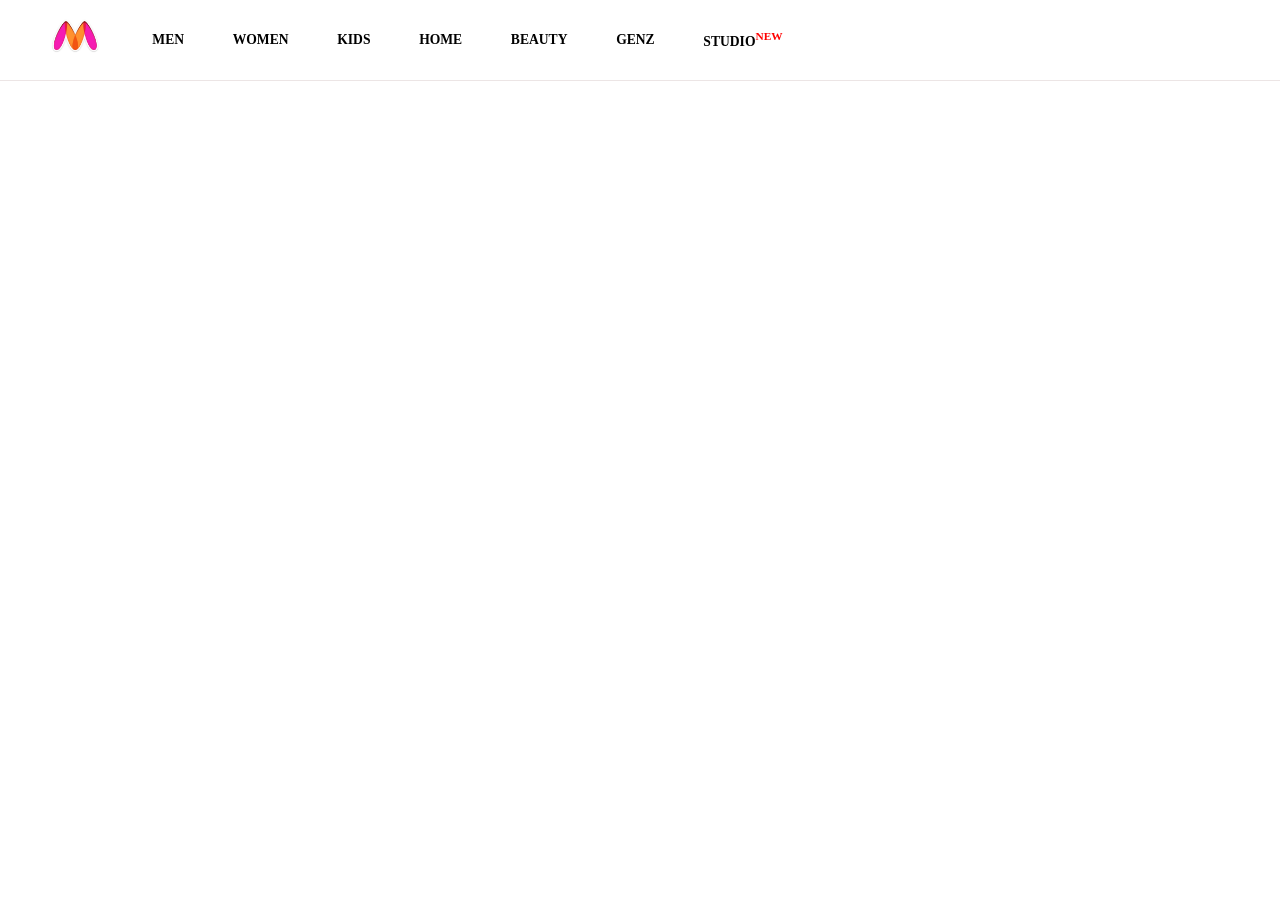
==== index.html @ ceccca58 "Added basic HTML and CSS structure for Myntra clone" ====
<!DOCTYPE html>
<html lang="en">
<head>
    <meta charset="UTF-8">
    <meta name="viewport" content="width=device-width, initial-scale=1.0">
    <title>Myntra Clone</title>
    <link rel = "stylesheet" href = "style.css">
</head>
<body>
    <header>
        <div class="nav-bar">
            <div class="nav-logo">
                <div class="logo"></div>
            </div>
            <div class="nav-men border">
                <a>MEN</a>
            </div>
            <div class="nav-women border">
                <a>WOMEN</a>
            </div>
            <div class="nav-kids border">
                <a>KIDS</a>
            </div>
            <div class="nav-home border">
                <a>HOME</a>
            </div>
            <div class="nav-beauty border">
                <a>BEAUTY</a>
            </div>
            <div class="nav-genz border">
                <a>GENZ</a>
            </div>
            <div class="nav-studio border">
                <a>STUDIO<sup>NEW</sup></a>
            </div>
            <div class="nav-search">
                <i class="fa-solid fa-magnifying-glass"></i>
            </div>
        </div>
    </header>
</body>
</html>
---- style.css ----
*{
    margin:0px;
    padding:0px;
}

.nav-bar{
    height:80px;
    background-color: #ffffff;
    width:100%;
    display:flex;
    justify-content: center;
    align-items: center;
    justify-content: space-evenly;
    border-bottom:1px solid rgb(236, 229, 229);
}

.nav-logo{
    height:80px;
    width:55px;
}

.logo{
    background-image: url("myntra-logo.jpg");
    background-size: cover;
    height:50px;
    width:53px;
    margin-top:10px;
}

.nav-men{
    font-size:0.85rem;
    font-weight:700;
    
}

.nav-men:hover{
    border-bottom:3px solid orange;   
}

.nav-women{
    font-size:0.85rem;
    font-weight:700;
}

.nav-women:hover{
    border-bottom:3px solid purple;   
}

.nav-kids{
    font-size:0.85rem;
    font-weight:700;
}

.nav-kids:hover{
    border-bottom:3px solid orange;   
}

.nav-home{
    font-size:0.85rem;
    font-weight:700;
}

.nav-home:hover{
    border-bottom:3px solid yellow;   
}

.nav-beauty{
    font-size:0.85rem;
    font-weight:700;
}

.nav-beauty:hover{
    border-bottom:3px solid blue;   
}

.nav-genz{
    font-size:0.85rem;
    font-weight:700;
}

.nav-genz:hover{
    border-bottom:3px solid blue;   
}

.nav-studio{
    font-size:0.85rem;
    font-weight:700;
}

.nav-studio:hover{
    border-bottom:3px solid pink;   
}


.nav-studio a sup{
    color:red;
}

.nav-search{
    width:400px;
    background-color: #f5f5f6;
}
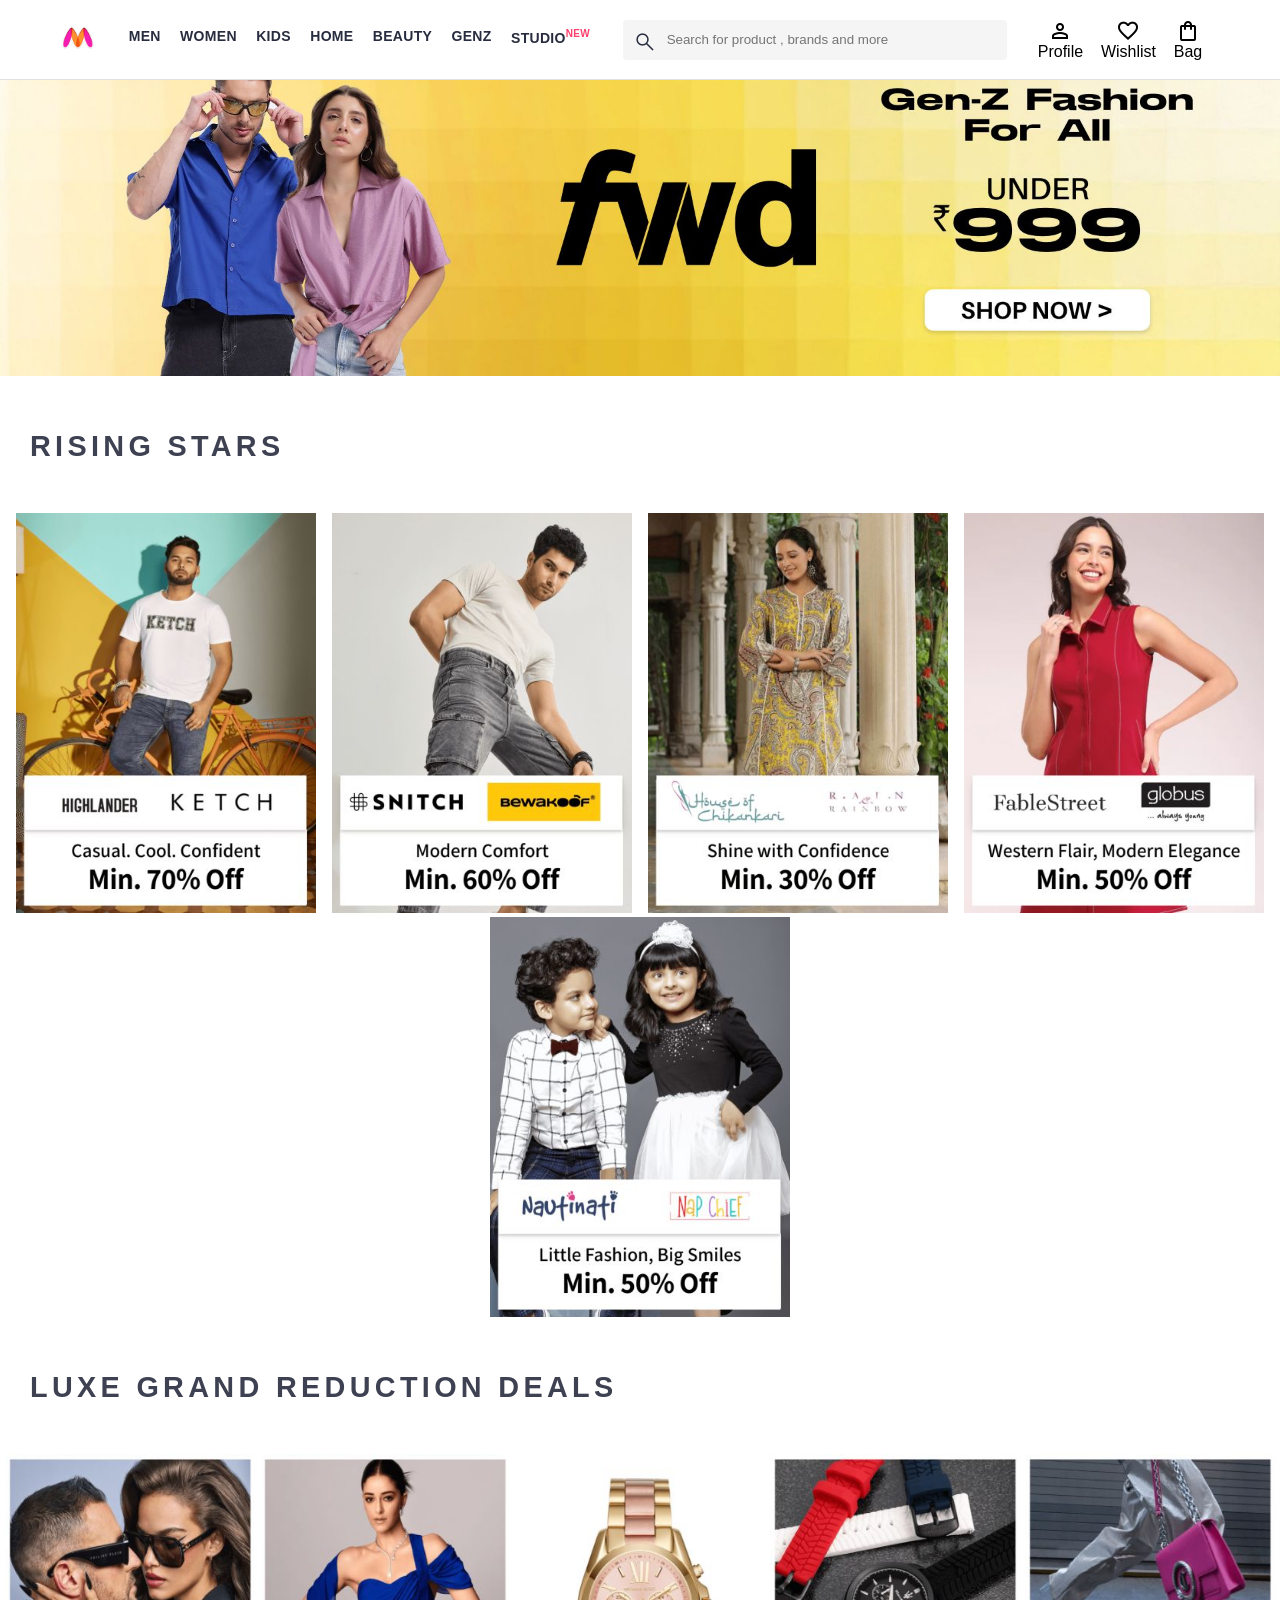
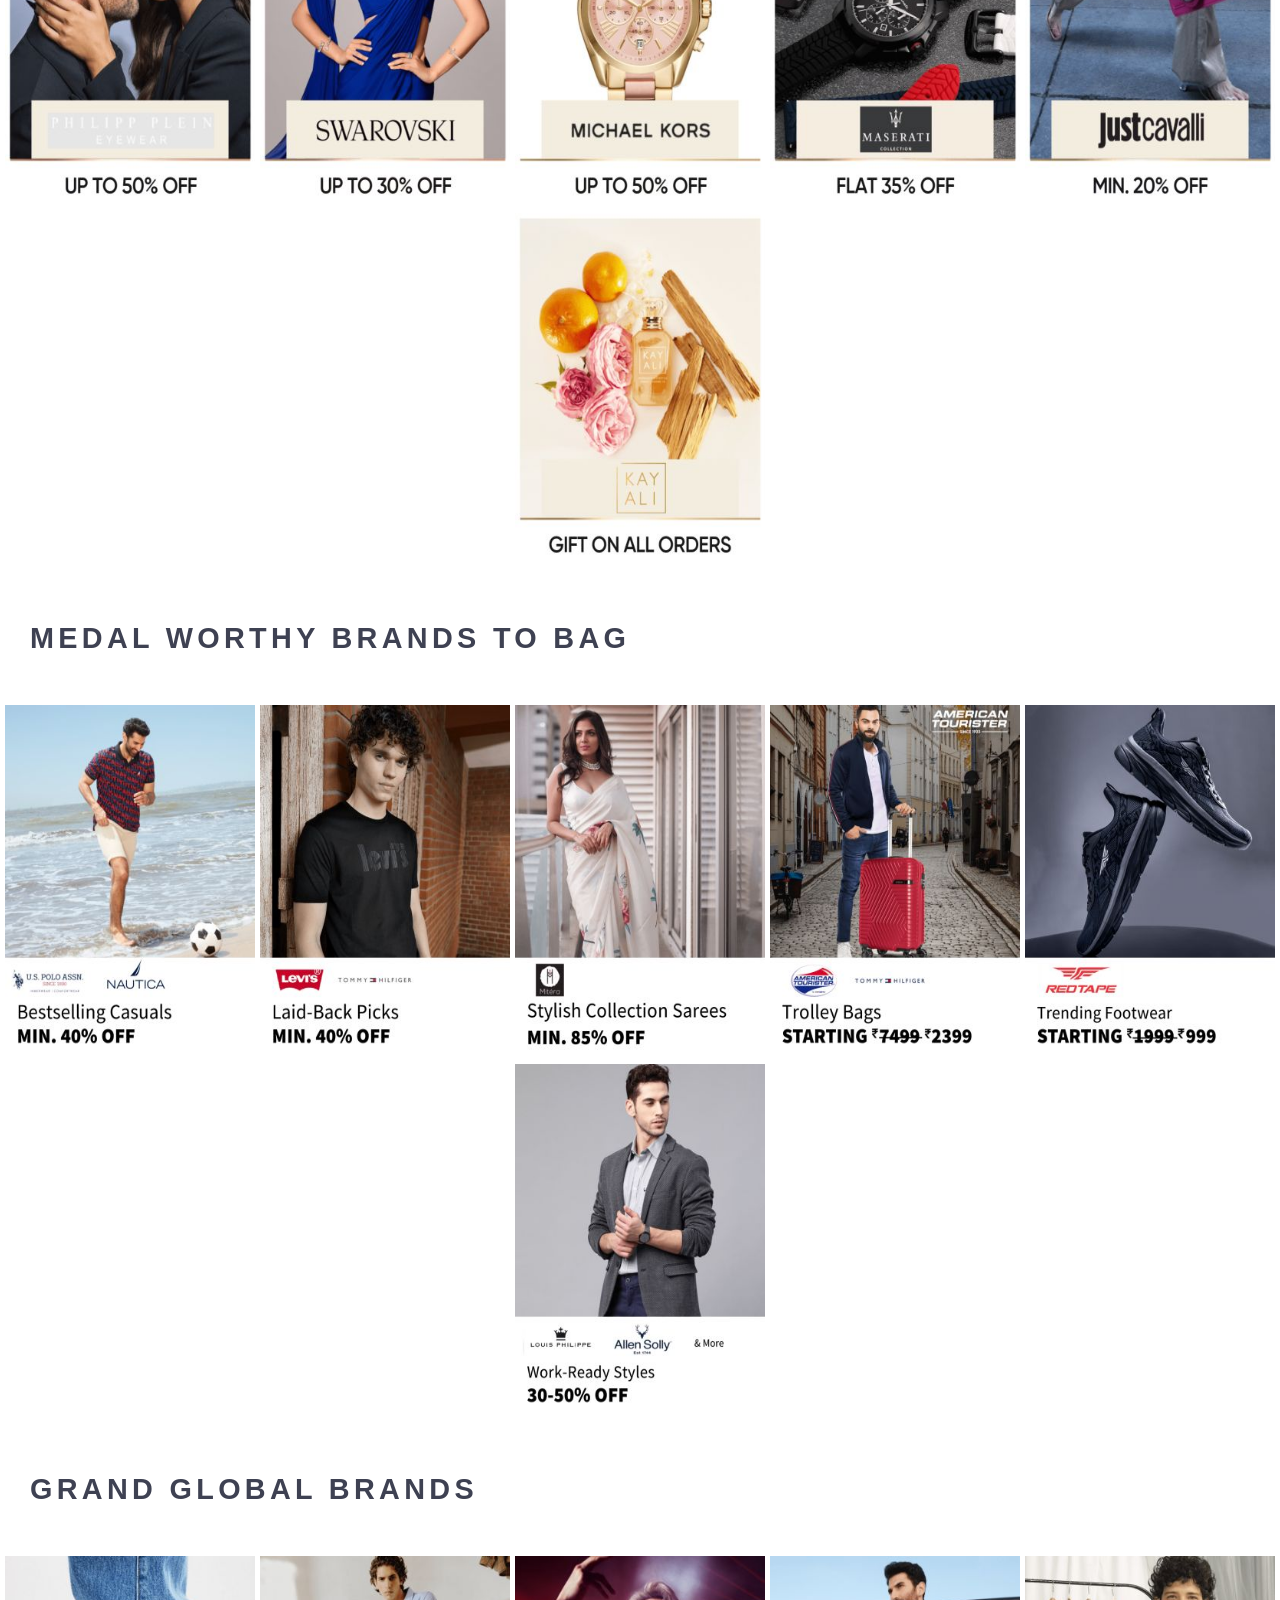
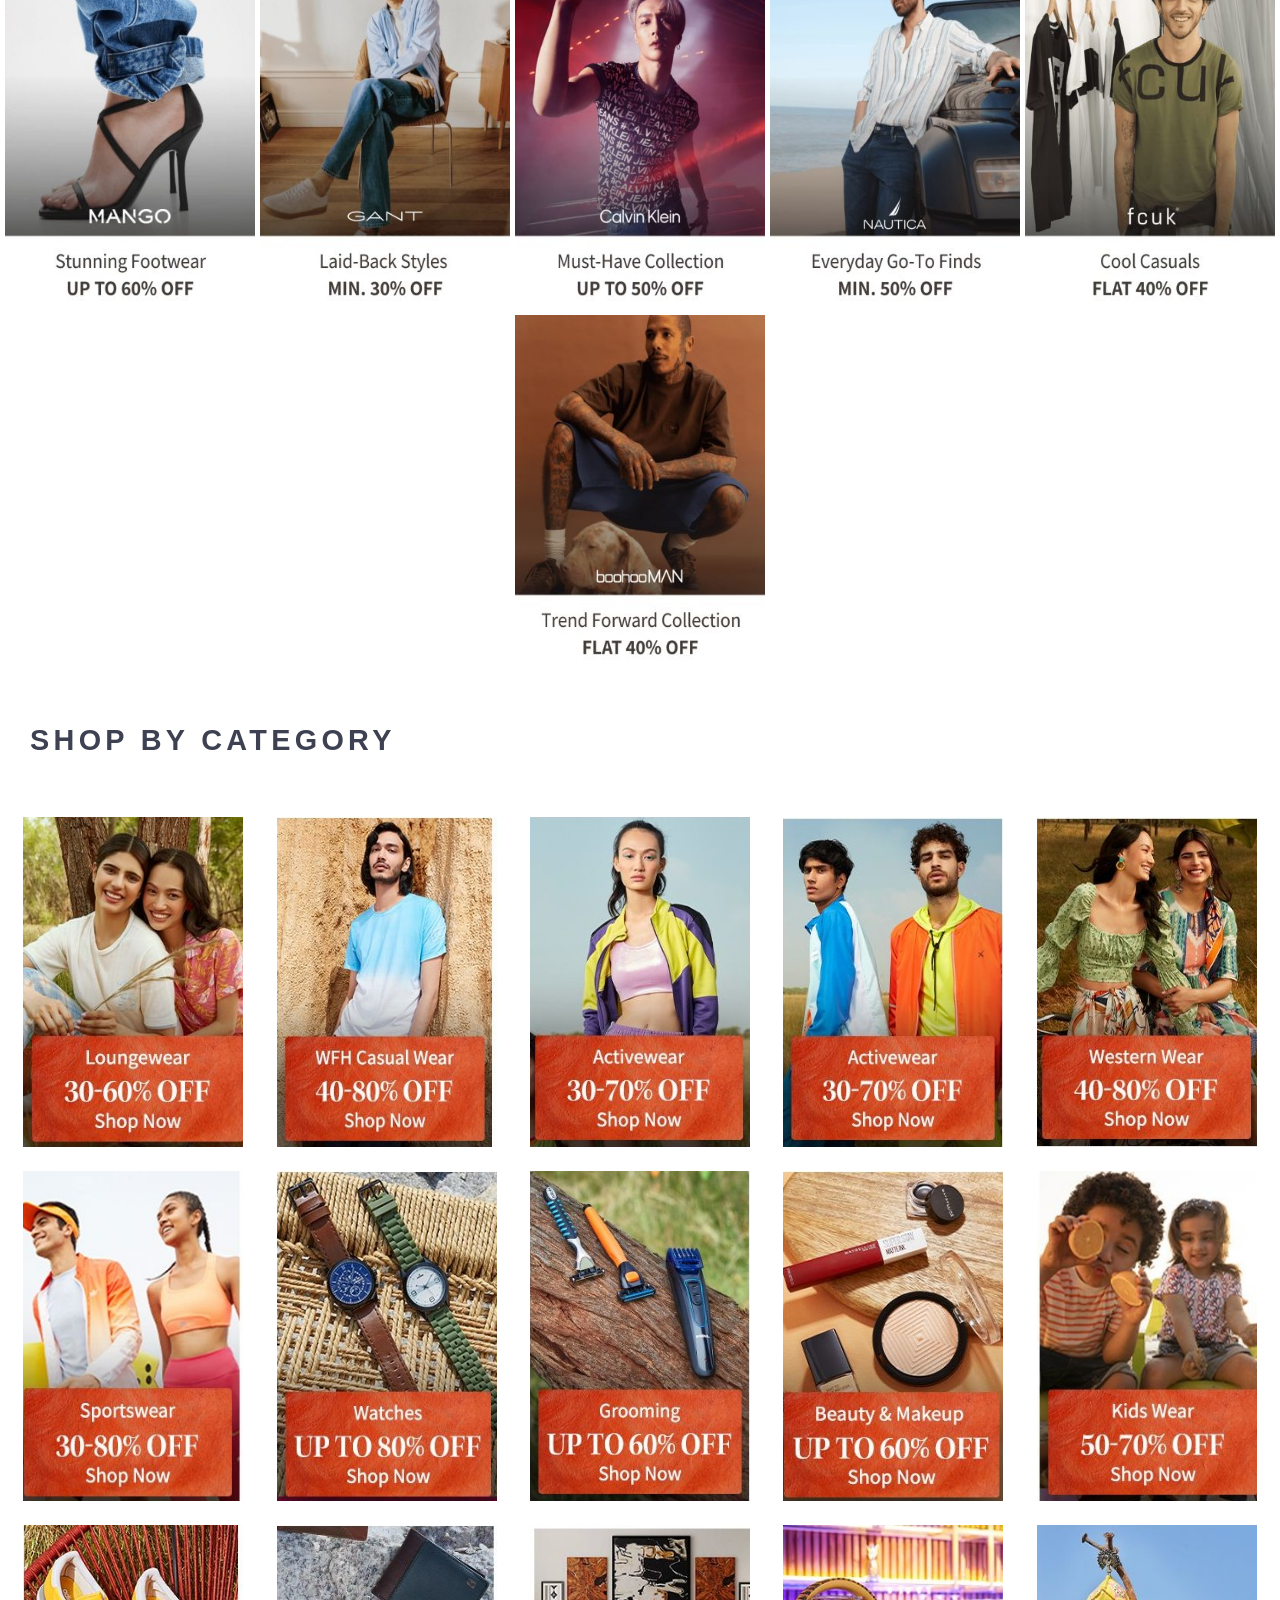
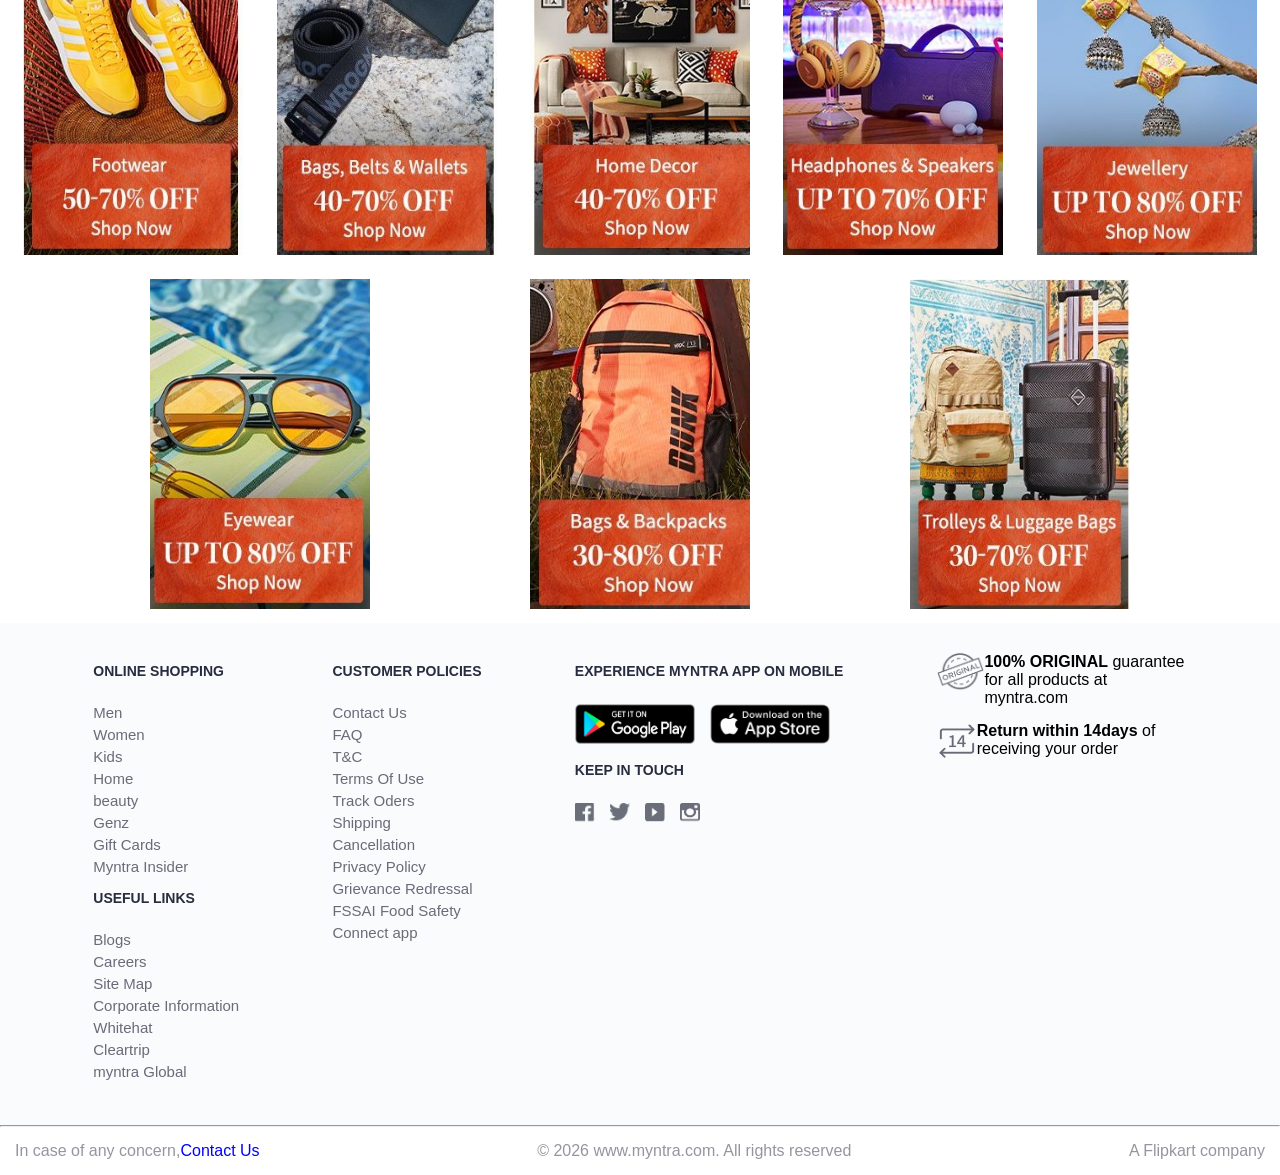
==== commit 0e361220: "Add complete HTML and CSS structure for Myntra clone" ====
--- a/index.html
+++ b/index.html
@@ -4,39 +4,173 @@
     <meta charset="UTF-8">
     <meta name="viewport" content="width=device-width, initial-scale=1.0">
     <title>Myntra Clone</title>
+    <link rel="stylesheet" href="https://fonts.googleapis.com/css2?family=Material+Symbols+Outlined:opsz,wght,FILL,GRAD@20..48,100..700,0..1,-50..200" />
     <link rel = "stylesheet" href = "style.css">
 </head>
 <body>
     <header>
+        <div class="logo-container">
+            <a href = "#"><img class = "myntra_home" src = "MyntraLogo\myntra-logo.jpg" alt = "myntra"></a>
+        </div>
         <div class="nav-bar">
-            <div class="nav-logo">
-                <div class="logo"></div>
+            <a href = "#">men</a>
+            <a href = "#">women</a>
+            <a href = "#">kids</a>
+            <a href = "#">home</a>
+            <a href = "#">beauty</a>
+            <a href = "#">genz</a>
+            <a href = "#">studio<sup>new</sup></a>
+        </div> 
+        <div class="search-bar">
+            <span class="material-symbols-outlined search_icon">search</span>
+            <input class = "search_input" placeholder = "Search for product , brands and more">
+        </div>
+        <div class="action-bar">
+            <div class="action_container">
+                <span class="material-symbols-outlined action_icon">person</span>
+                <span class ="action_name">Profile</span>
             </div>
-            <div class="nav-men border">
-                <a>MEN</a>
+            <div class="action_container">
+                <span class="material-symbols-outlined action_icon">favorite</span>
+                <span class ="action_name">Wishlist</span>
             </div>
-            <div class="nav-women border">
-                <a>WOMEN</a>
-            </div>
-            <div class="nav-kids border">
-                <a>KIDS</a>
-            </div>
-            <div class="nav-home border">
-                <a>HOME</a>
-            </div>
-            <div class="nav-beauty border">
-                <a>BEAUTY</a>
-            </div>
-            <div class="nav-genz border">
-                <a>GENZ</a>
-            </div>
-            <div class="nav-studio border">
-                <a>STUDIO<sup>NEW</sup></a>
-            </div>
-            <div class="nav-search">
-                <i class="fa-solid fa-magnifying-glass"></i>
+            <div class="action_container">
+                <span class="material-symbols-outlined action_icon">shopping_bag</span>
+                <span class ="action_name">Bag</span>
             </div>
         </div>
     </header>
+    <main>
+        <div class="banner_container">
+            <img class = "banner_image" src ="MainImage\banner_image.jfif" alt ="Main Banner">
+        </div>
+        <div class="category_heading">rising stars</div>
+        <div class="category_items">
+            <a href = "#"><img class = "rssale_item" src = "rsimages\rsimage1.jfif"></a>
+            <a href = "#"><img class = "rssale_item" src = "rsimages\rsimage2.jfif"></a>
+            <a href = "#"><img class = "rssale_item" src = "rsimages\rsimage3.jfif"></a>
+            <a href = "#"><img class = "rssale_item" src = "rsimages\rsimage4.jfif"></a>
+            <a href = "#"><img class = "rssale_item" src = "rsimages\rsimage5.jfif"></a>
+        </div>
+        <div class="category_heading">luxe grand reduction deals</div>
+        <div class="category_items">
+            <a href = "#"><img class = "lgsale_item" src = "lgimages\lgimage1.jfif"></a>
+            <a href = "#"><img class = "lgsale_item" src = "lgimages\lgimage2.jfif"></a>
+            <a href = "#"><img class = "lgsale_item" src = "lgimages\lgimage3.jfif"></a>
+            <a href = "#"><img class = "lgsale_item" src = "lgimages\lgimage4.jfif"></a>
+            <a href = "#"><img class = "lgsale_item" src = "lgimages\lgimage5.jfif"></a>
+            <a href = "#"><img class = "lgsale_item" src = "lgimages\lgimage6.jfif"></a>
+        </div>
+        <div class="category_heading">medal worthy brands to bag</div>
+        <div class="category_items">
+            <a href = "#"><img class = "mbsale_item" src = "mbimages\mbimage1.jfif"></a>
+            <a href = "#"><img class = "mbsale_item" src = "mbimages\mbimage2.jfif"></a>
+            <a href = "#"><img class = "mbsale_item" src = "mbimages\mbimage3.jfif"></a>
+            <a href = "#"><img class = "mbsale_item" src = "mbimages\mbimage4.jfif"></a>
+            <a href = "#"><img class = "mbsale_item" src = "mbimages\mbimage5.jfif"></a>
+            <a href = "#"><img class = "mbsale_item" src = "mbimages\mbimage6.jfif"></a>
+        </div>
+        <div class="category_heading">grand global brands</div>
+        <div class="category_items">
+            <a href = "#"><img class = "ggbsale_item" src = "ggbimages\ggbimage1.jfif"></a>
+            <a href = "#"><img class = "ggbsale_item" src = "ggbimages\ggbimage2.jfif"></a>
+            <a href = "#"><img class = "ggbsale_item" src = "ggbimages\ggbimage3.jfif"></a>
+            <a href = "#"><img class = "ggbsale_item" src = "ggbimages\ggbimage4.jfif"></a>
+            <a href = "#"><img class = "ggbsale_item" src = "ggbimages\ggbimage5.jfif"></a>
+            <a href = "#"><img class = "ggbsale_item" src = "ggbimages\ggbimage6.jfif"></a>
+        </div>
+        <div class="category_heading">shop by category</div>
+        <div class="category_items">
+            <a href = "#"><img class = "scsale_item" src = "scimages\scimage1.jpg"></a>
+            <a href = "#"><img class = "scsale_item" src = "scimages\scimage2.jpg"></a>
+            <a href = "#"><img class = "scsale_item" src = "scimages\scimage3.jpg"></a>
+            <a href = "#"><img class = "scsale_item" src = "scimages\scimage4.jpg"></a>
+            <a href = "#"><img class = "scsale_item" src = "scimages\scimage5.jpg"></a>
+            <a href = "#"><img class = "scsale_item" src = "scimages\scimage6.jpg"></a>
+            <a href = "#"><img class = "scsale_item" src = "scimages\scimage7.jpg"></a>
+            <a href = "#"><img class = "scsale_item" src = "scimages\scimage8.jpg"></a>
+            <a href = "#"><img class = "scsale_item" src = "scimages\scimage9.jpg"></a>
+            <a href = "#"><img class = "scsale_item" src = "scimages\scimage10.jpg"></a>
+            <a href = "#"><img class = "scsale_item" src = "scimages\scimage11.jpg"></a>
+            <a href = "#"><img class = "scsale_item" src = "scimages\scimage12.jpg"></a>
+            <a href = "#"><img class = "scsale_item" src = "scimages\scimage13.jpg"></a>
+            <a href = "#"><img class = "scsale_item" src = "scimages\scimage14.jpg"></a>
+            <a href = "#"><img class = "scsale_item" src = "scimages\scimage15.jpg"></a>
+            <a href = "#"><img class = "scsale_item" src = "scimages\scimage16.jpg"></a>
+            <a href = "#"><img class = "scsale_item" src = "scimages\scimage17.jpg"></a>
+            <a href = "#"><img class = "scsale_item" src = "scimages\scimage18.jpg"></a>
+        </div>
+    </main>
+    <footer>
+        <div class="footer_container">
+            <div class="footer_column">
+                <h3>ONLINE SHOPPING</h3>
+                <a href = "#">Men</a>
+                <a href = "#">Women</a>
+                <a href = "#">Kids</a>
+                <a href = "#">Home</a>
+                <a href = "#">beauty</a>
+                <a href = "#">Genz</a>
+                <a href = "#">Gift Cards</a>
+                <a href = "#">Myntra Insider</a>
+                <div class="footer_column">
+                    <h3>USEFUL LINKS</h3>
+                    <a href = "#">Blogs</a>
+                    <a href = "#">Careers</a>
+                    <a href = "#">Site Map</a>
+                    <a href = "#">Corporate Information</a>
+                    <a href = "#">Whitehat</a>
+                    <a href = "#">Cleartrip</a>
+                    <a href = "#">myntra Global</a>
+                </div>
+            </div>
+            <div class="footer_column">
+                <h3>CUSTOMER POLICIES</h3>
+                <a href = "#">Contact Us</a>
+                <a href = "#">FAQ</a>
+                <a href = "#">T&C</a>
+                <a href = "#">Terms Of Use</a>
+                <a href = "#">Track Oders</a>
+                <a href = "#">Shipping</a>
+                <a href = "#">Cancellation</a>
+                <a href = "#">Privacy Policy</a>
+                <a href = "#">Grievance Redressal</a>
+                <a href = "#">FSSAI Food Safety</a>
+                <a href = "#">Connect app</a>
+            </div>
+            <div class="footer_column">
+                <h3>EXPERIENCE MYNTRA APP ON MOBILE</h3>
+                <div class="social_icons">
+                    <a href = "#"><img class ="ft_image" src = "ftimages\ftimage1.png"></a>
+                    <a href = "#"><img class ="ft_image" src = "ftimages\ftimage2.png"></a>
+                </div>
+                <div class="footer_column">
+                    <h3>KEEP IN TOUCH</h3>
+                    <div class="social_icons">
+                        <a href = "#"><img class ="ft_image_social" src = "ftimages\ftimage3.png"></a>
+                        <a href = "#"><img class ="ft_image_social" src = "ftimages\ftimage4.png"></a>
+                        <a href = "#"><img class ="ft_image_social" src = "ftimages\ftimage5.png"></a>
+                        <a href = "#"><img class ="ft_image_social" src = "ftimages\ftimage6.png"></a>
+                    </div>
+                </div>
+            </div>  
+            <div class="footer_column">
+                <div class="warranty_icons">
+                    <img class ="ft_image_warranty" src = "ftimages\ftimage7.png">
+                    <p><b>100% ORIGINAL</b> guarantee for all products at myntra.com</p>
+                </div>
+                <div class="warranty_icons">
+                    <img class ="ft_image_warranty" src = "ftimages\ftimage8.png">
+                    <p><b>Return within 14days</b> of receiving your order</p>
+                </div>
+            </div>
+        </div>
+        <hr>
+        <div class="copyright">
+            <p>In case of any concern,<a>Contact Us</a></p>
+            <p>© 2026 www.myntra.com. All rights reserved</p>
+            <p>A Flipkart company</p>
+        </div>
+    </footer>
 </body>
 </html>
--- a/style.css
+++ b/style.css
@@ -1,104 +1,182 @@
 *{
     margin:0px;
     padding:0px;
+    font-family: Figtree-Regular, -apple-system, BlinkMacSystemFont, Segoe UI, Roboto, Helvetica, Arial, sans-serif; 
+    box-sizing: border-box;
 }
 
+/* Header-> */
+header{
+    display: flex;
+    width:100%;
+    height:80px;
+    background-color: #fff;
+    display:flex;
+    justify-content: space-between;
+    align-items: center;
+    border-bottom: 1px solid #e4e0e0;
+    position:fixed;
+    top:0px;
+}
+.logo-container{
+    margin-left:60px;
+}
+.myntra_home{
+    height:36px;
+}
 .nav-bar{
-    height:80px;
-    background-color: #ffffff;
-    width:100%;
     display:flex;
-    justify-content: center;
+    min-width:500px;
+    justify-content: space-evenly;
+}
+.nav-bar a{
+    text-decoration: none;
+    text-transform: uppercase;
+    font-size: 14px;
+    letter-spacing: .3px;
+    color: #282c3f;
+    font-weight: 700;
+    padding:28px 0;
+    border-bottom: 5px solid #fff;
+}
+.nav-bar a:hover{
+    border-bottom: 5px solid #f54e77;
+}
+.nav-bar a sup{
+    color:#ff3f6c;
+    font-size:10px;
+}
+.search-bar{
+    height:40px;
+    min-width:450px;
+    display:flex;
     align-items: center;
+    min-width: 200px;
+    width:30%;
+}
+.search_icon{
+    box-sizing: content-box;
+    height:20px;
+    padding:10px;
+    background-color: #f5f5f6;
+    border-radius: 4px 0 0 4px;
+    color: #282c3f;
+    font-weight: 300;
+}
+.search_input{   
+    background-color: #f5f5f6;
+    color :#696e79;
+    flex-grow: 1;
+    border-radius: 0 4px 4px 0;
+    height:40px;
+    border: none;
+}
+.action-bar{
+    margin-right:60px;
+    display:flex;
+    min-width: 200px;
     justify-content: space-evenly;
-    border-bottom:1px solid rgb(236, 229, 229);
+}
+.action_container{
+    display:flex;
+    flex-direction: column;
+    align-items: center;
 }
 
-.nav-logo{
-    height:80px;
-    width:55px;
+/* Main-> */
+.banner_container{
+    margin:40px 0;
+}
+.banner_image{
+    width:100%;
+}
+.category_heading{
+    text-transform: uppercase;
+    color: #3e4152;
+    letter-spacing: .15em;
+    font-size: 1.8em;
+    margin: 50px 0 50px 30px;
+    max-height: 5em;
+    font-weight: 700;
+}
+.category_items{
+    display: flex;
+    flex-wrap:wrap; 
+    justify-content: space-evenly; 
+}
+.rssale_item{
+    height:400px;
+    width:300px;
+}
+.lgsale_item{
+    height:355px;
+    width:250px;
+}
+.mbsale_item{
+    height:355px;
+    width:250px;
+}
+.ggbsale_item{
+    height:355px;
+    width:250px;
+}
+.scsale_item{
+    height:330px;
+    width:220px;
+    margin:10px;
 }
 
-.logo{
-    background-image: url("myntra-logo.jpg");
-    background-size: cover;
-    height:50px;
-    width:53px;
-    margin-top:10px;
+/* Footer-> */
+.footer_container{
+    padding: 30px 0 40px 0;
+    background-color: #fafbfc;
+    display:flex;
+    justify-content: space-evenly;
 }
-
-.nav-men{
-    font-size:0.85rem;
-    font-weight:700;
-    
+.footer_column{
+    display: flex;
+    flex-direction: column;
 }
-
-.nav-men:hover{
-    border-bottom:3px solid orange;   
+.footer_column h3{
+    font-size: 14px;
+    color: #282c3f;
+    margin-top: 10px;
+    margin-bottom: 25px;
 }
-
-.nav-women{
-    font-size:0.85rem;
-    font-weight:700;
+.footer_column a{
+    color: #696b79;
+    font-size: 15px;
+    text-decoration: none;
+    padding-bottom: 5px;
 }
-
-.nav-women:hover{
-    border-bottom:3px solid purple;   
+.ft_image{
+    height:40px;
+    width:120px;
 }
-
-.nav-kids{
-    font-size:0.85rem;
-    font-weight:700;
+.ft_image_social{
+    height:20px;
+    width:20px;
 }
-
-.nav-kids:hover{
-    border-bottom:3px solid orange;   
+.social_icons {
+    display: flex;
+    gap: 15px;          
+    align-items: center;
 }
-
-.nav-home{
-    font-size:0.85rem;
-    font-weight:700;
+.ft_image_warranty{
+    width:48px;
+    height:40px;
 }
-
-.nav-home:hover{
-    border-bottom:3px solid yellow;   
+.warranty_icons{
+    display:flex;
+    width:250px;
+    margin-bottom: 15px;
 }
-
-.nav-beauty{
-    font-size:0.85rem;
-    font-weight:700;
+.copyright{
+    color: #94969f;
+    padding:15px;
+    display: flex;
+    justify-content: space-between;
 }
-
-.nav-beauty:hover{
-    border-bottom:3px solid blue;   
-}
-
-.nav-genz{
-    font-size:0.85rem;
-    font-weight:700;
-}
-
-.nav-genz:hover{
-    border-bottom:3px solid blue;   
-}
-
-.nav-studio{
-    font-size:0.85rem;
-    font-weight:700;
-}
-
-.nav-studio:hover{
-    border-bottom:3px solid pink;   
-}
-
-
-.nav-studio a sup{
-    color:red;
-}
-
-.nav-search{
-    width:400px;
-    background-color: #f5f5f6;
-}
-
-
+.copyright p a{
+    color:blue;
+}
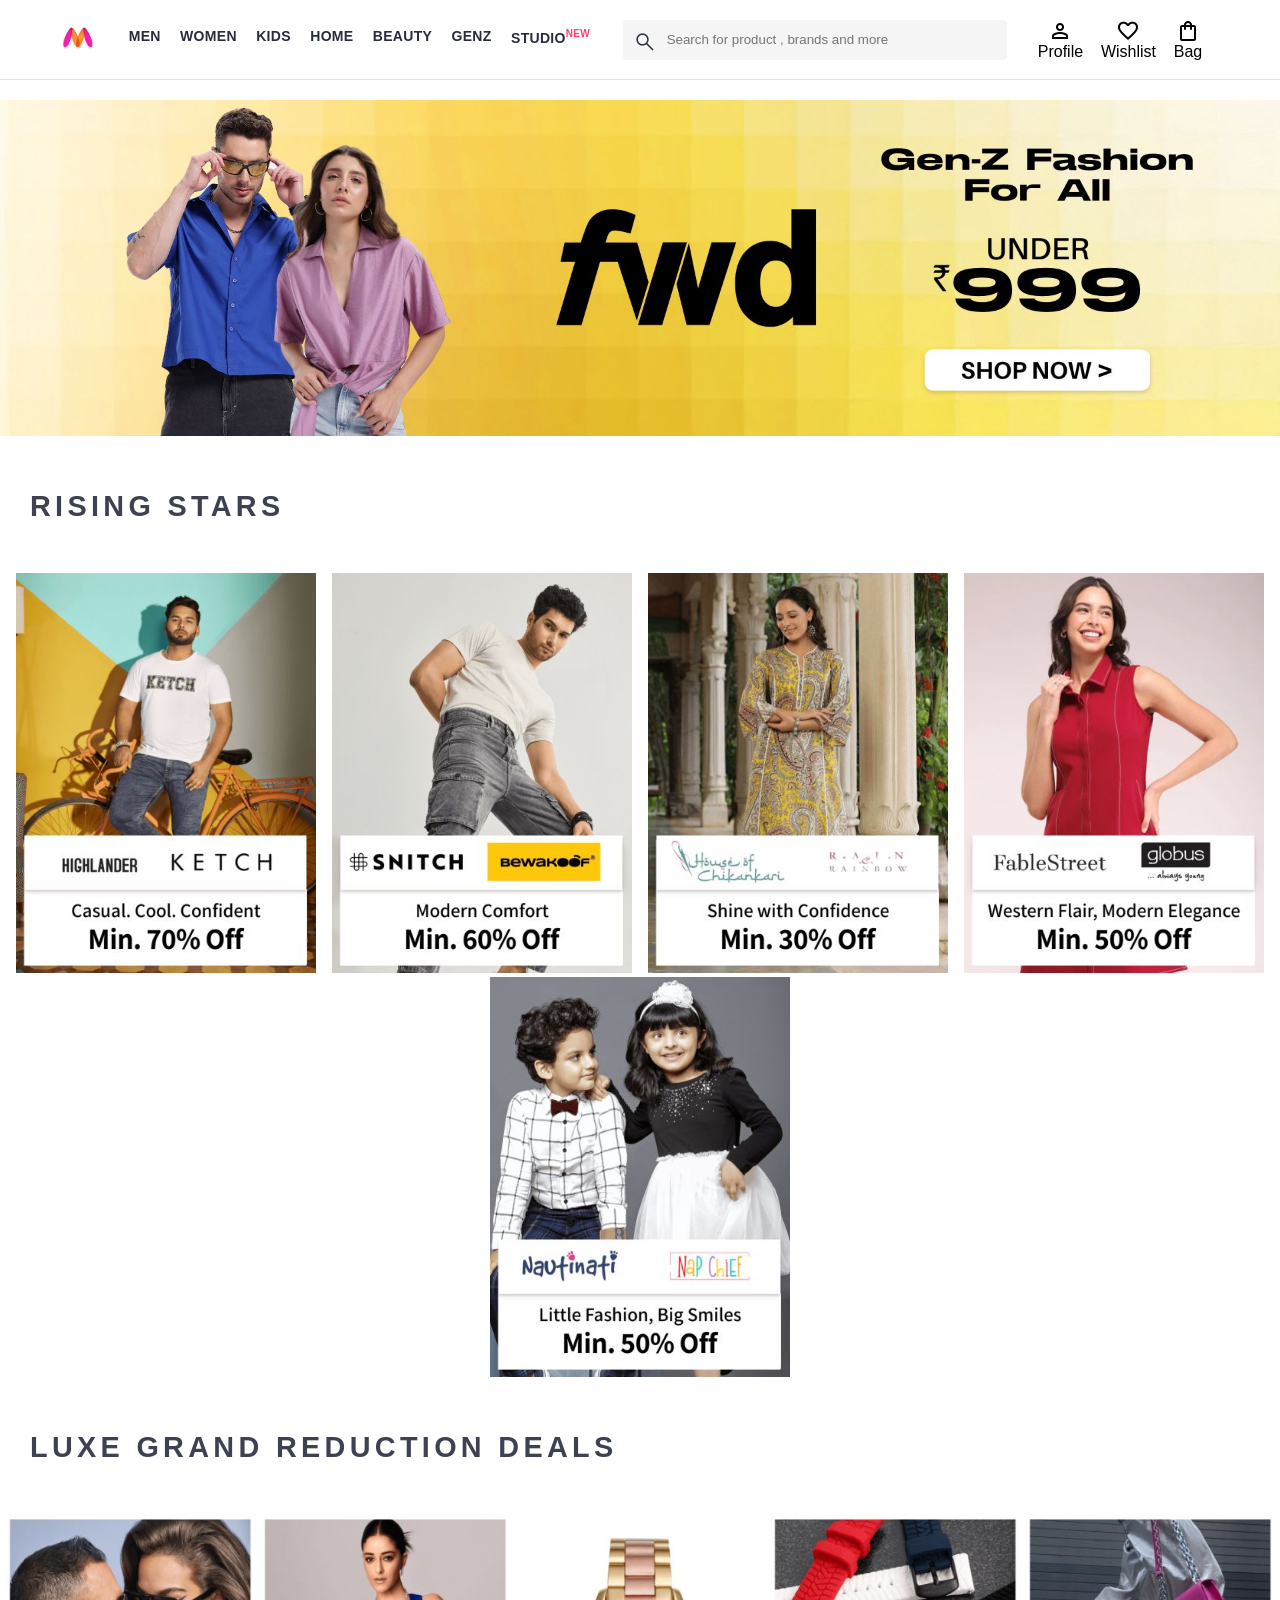
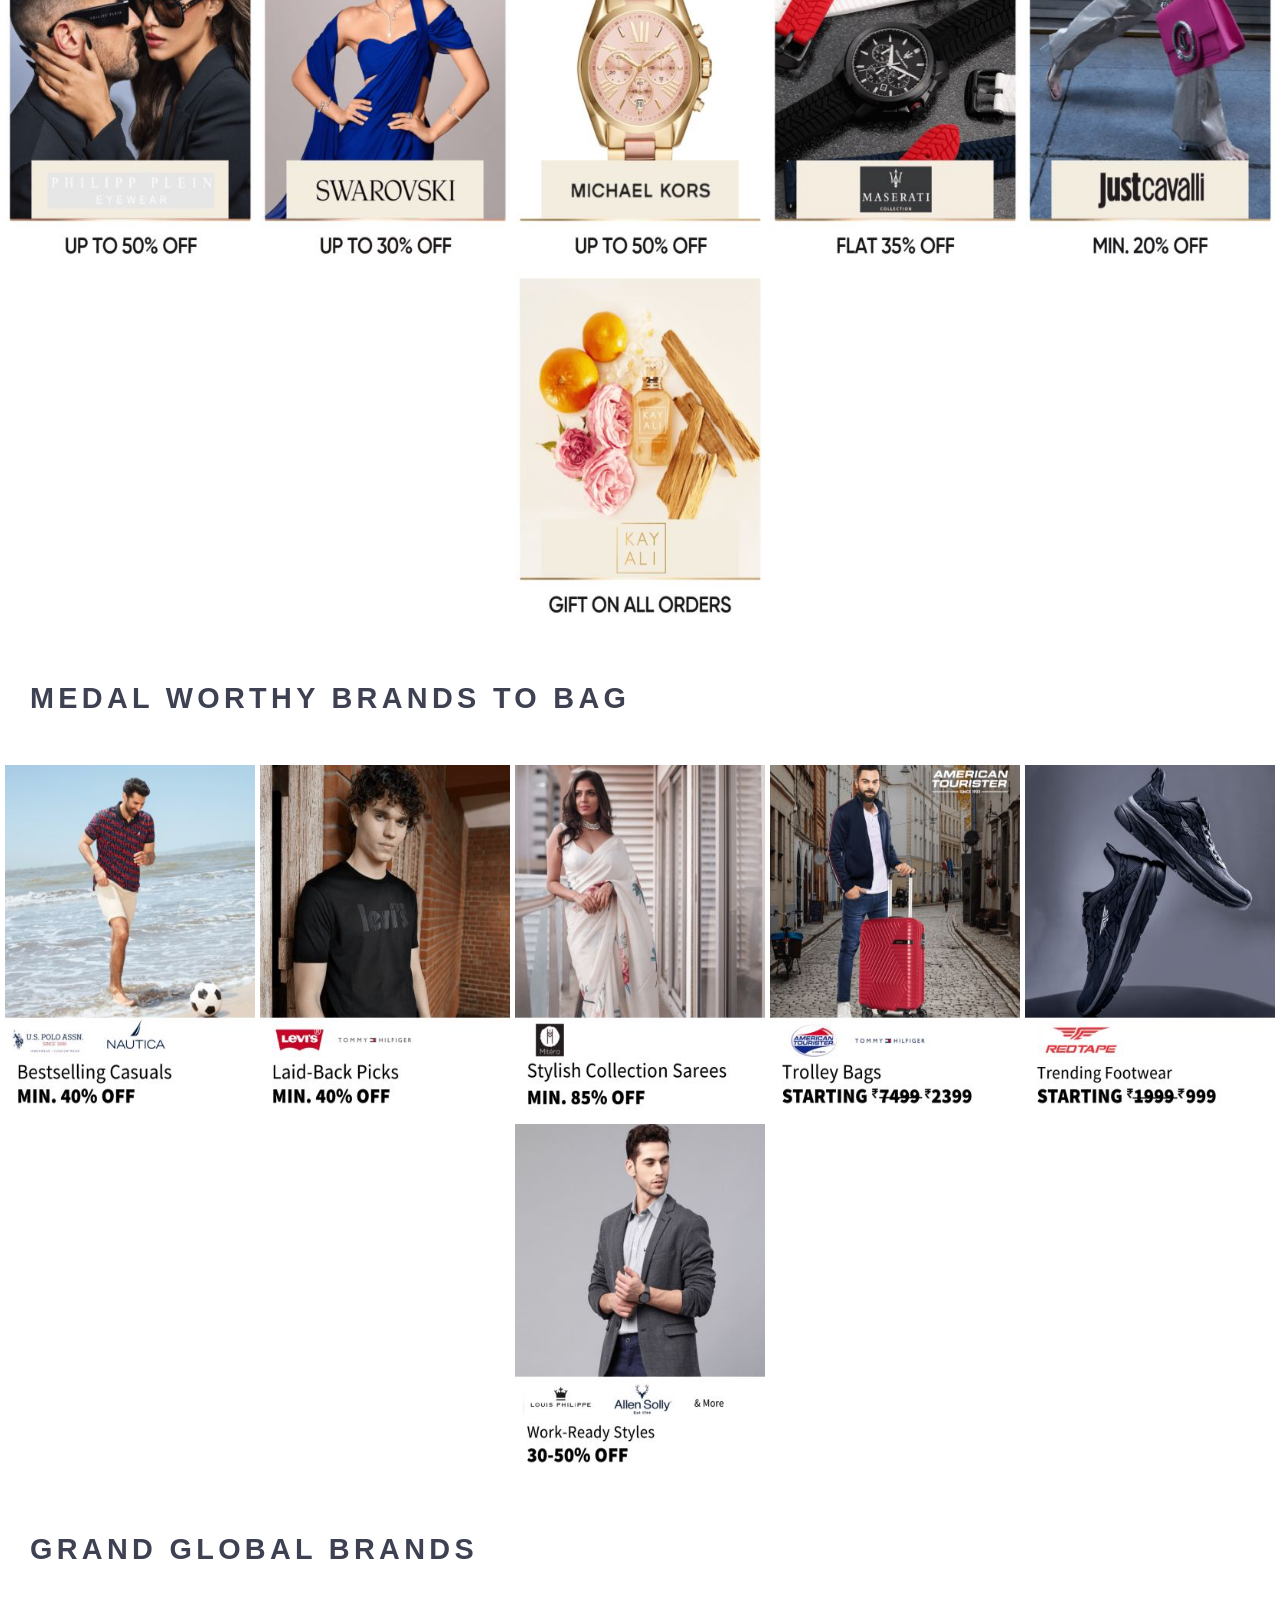
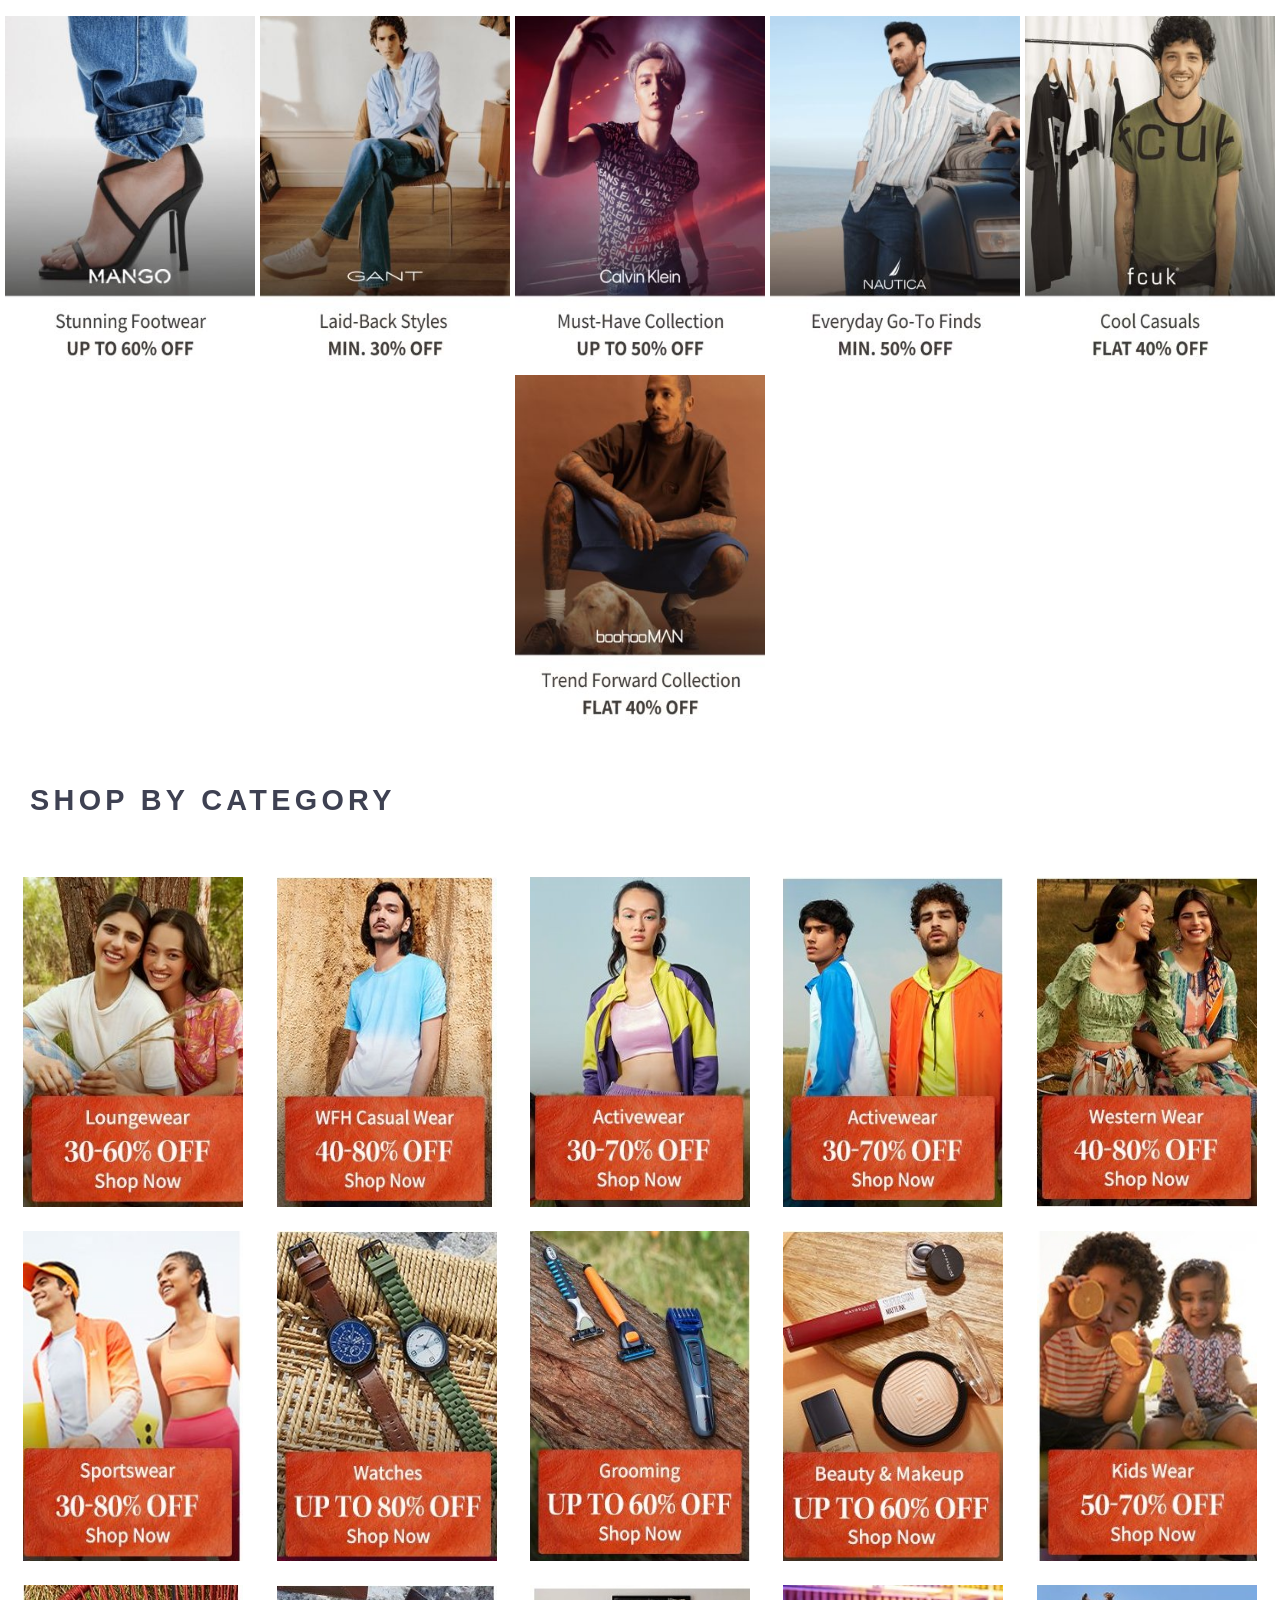
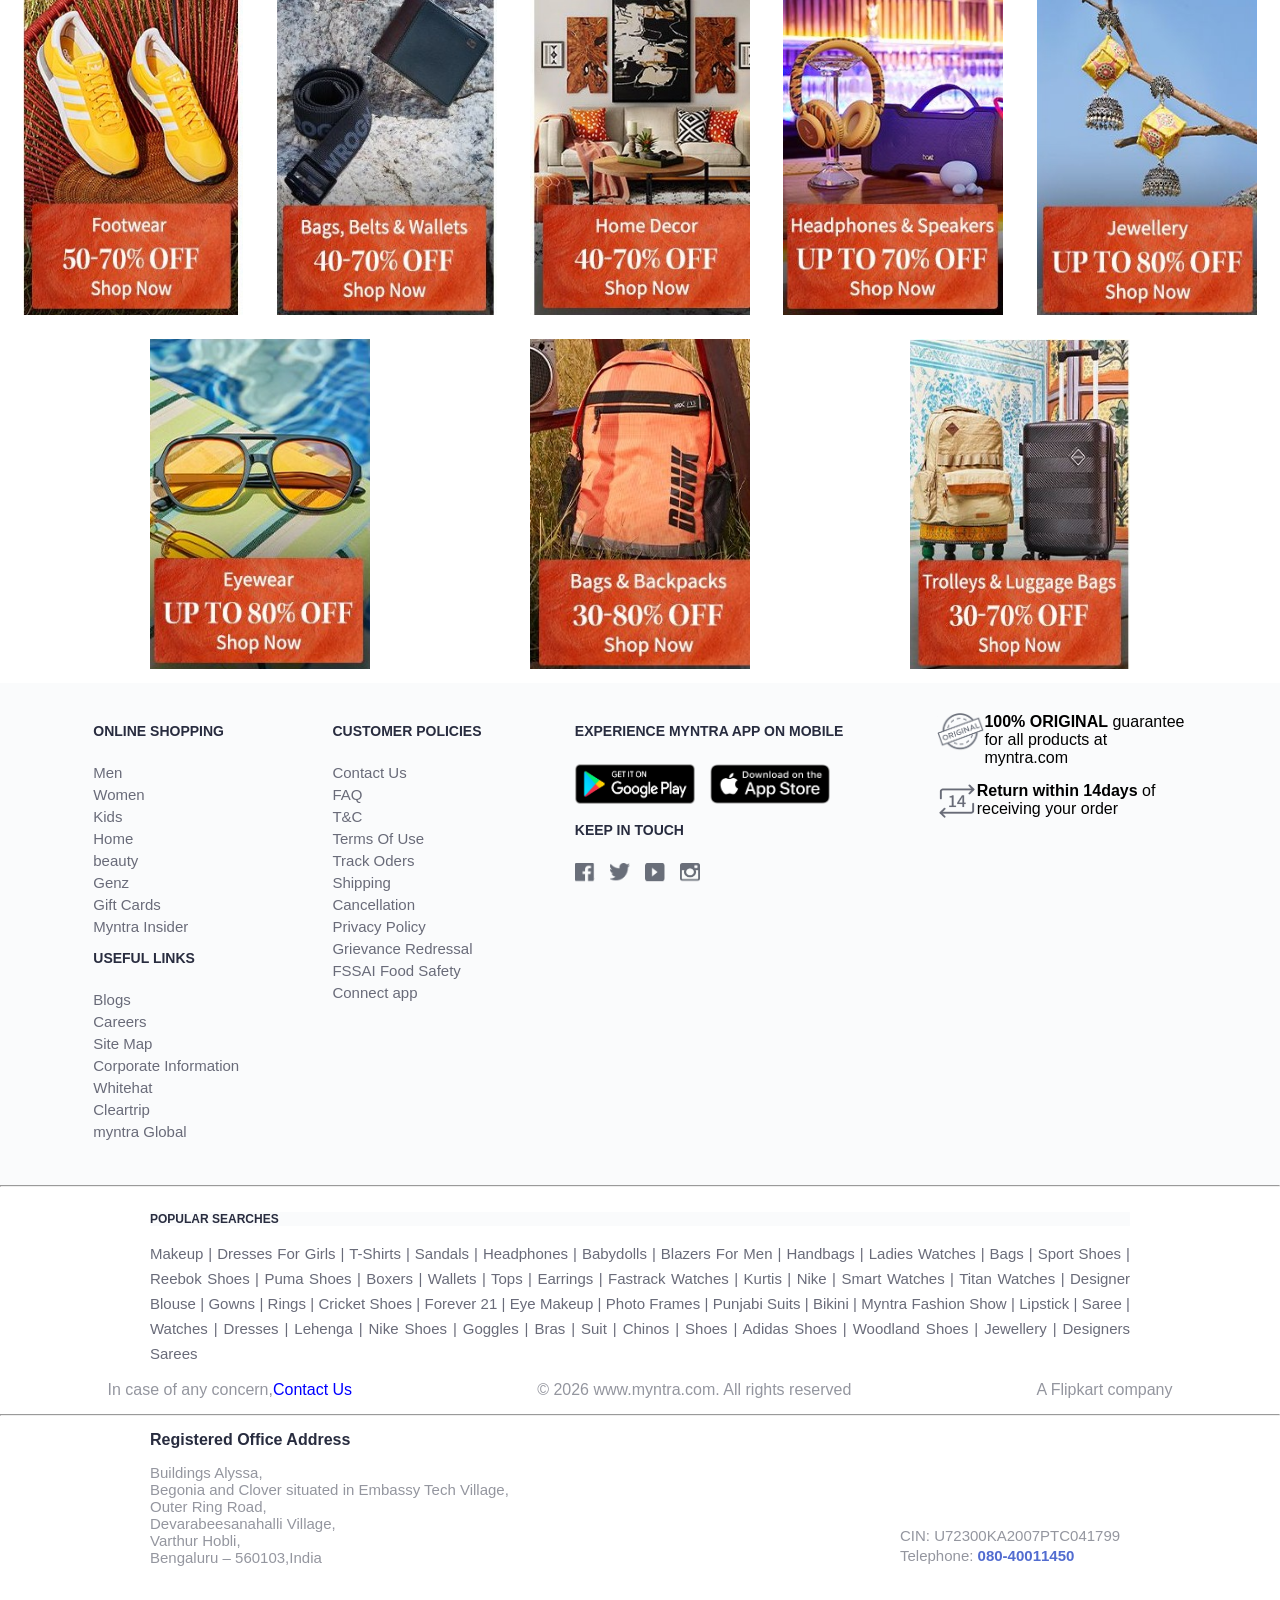
==== commit c3710673: "Add complete footer layout for Myntra clone" ====
--- a/index.html
+++ b/index.html
@@ -166,11 +166,32 @@
             </div>
         </div>
         <hr>
+        <div class="searches">
+            <p class ="searches_heading">POPULAR SEARCHES</p>
+            <P class ="popular_searches">Makeup | Dresses For Girls | T-Shirts | Sandals | Headphones | Babydolls | Blazers For Men | Handbags | Ladies Watches | Bags | Sport Shoes | Reebok Shoes | Puma Shoes | Boxers | Wallets | Tops | Earrings | Fastrack Watches | Kurtis | Nike | Smart Watches | Titan Watches | Designer Blouse | Gowns | Rings | Cricket Shoes | Forever 21 | Eye Makeup | Photo Frames | Punjabi Suits | Bikini | Myntra Fashion Show | Lipstick | Saree | Watches | Dresses | Lehenga | Nike Shoes | Goggles | Bras | Suit | Chinos | Shoes | Adidas Shoes | Woodland Shoes | Jewellery | Designers Sarees</P>
+        </div>
         <div class="copyright">
             <p>In case of any concern,<a>Contact Us</a></p>
             <p>© 2026 www.myntra.com. All rights reserved</p>
             <p>A Flipkart company</p>
         </div>
+        <hr>
+        <div class="address">
+            <div class="address_container">
+                <p class="office">Registered Office Address</p>
+                <p class ="address_location">Buildings Alyssa,</p>
+                <p class ="address_location">Begonia and Clover situated in Embassy Tech Village,</p>
+                <p class ="address_location">Outer Ring Road,</p>
+                <p class ="address_location">Devarabeesanahalli Village,</p>
+                <p class ="address_location">Varthur Hobli,</p>
+                <p class ="address_location">Bengaluru – 560103,India</p>
+            </div>
+            <div class="contact">
+                <p>CIN: U72300KA2007PTC041799</p>
+                <p>Telephone: <a>080‑40011450</a></p>
+            </div>
+        </div>
+        <hr>
     </footer>
 </body>
 </html>
--- a/style.css
+++ b/style.css
@@ -85,7 +85,8 @@
 
 /* Main-> */
 .banner_container{
-    margin:40px 0;
+    margin-top:100px;
+    margin-bottom: 40px;
 }
 .banner_image{
     width:100%;
@@ -171,12 +172,66 @@
     width:250px;
     margin-bottom: 15px;
 }
+.searches{
+    margin-top:40px;
+    margin-left:150px;
+    margin-right:150px;
+}
+.searches_heading{
+    margin-top: -15px;
+    background: #fafbfc;
+    padding-right: 10px;
+    color: #282c3f;
+    font-size: 12px;
+    font-weight: 700;
+}
+.popular_searches{
+    color: #696b79;
+    font-size: 15px;
+    line-height: 25px;
+    margin-top:15px;
+    text-align: justify;
+}
 .copyright{
     color: #94969f;
     padding:15px;
     display: flex;
-    justify-content: space-between;
+    justify-content: space-around;
 }
 .copyright p a{
     color:blue;
+}
+.address{
+    margin-left:150px;
+    margin-right:150px;
+    display:flex;
+    margin-bottom:40px;
+}
+.address_container{
+    display: flex;
+    flex-direction: column;
+}
+.office{
+    font-weight: 700;
+    color: #282c3f;
+    margin-top: 15px;
+    margin-bottom: 15px;
+}
+.address_location{
+    color: #94969f;
+    font-size: 15px;
+    min-width:750px;
+}
+.contact{
+    margin-top:auto;
+}
+.contact p{
+    color: #94969f;
+    font-size: 15px;
+    font-style: normal;
+    line-height: 20px;
+}
+.contact p a{
+    color: #526cd0;
+    font-weight: 700;
 }
